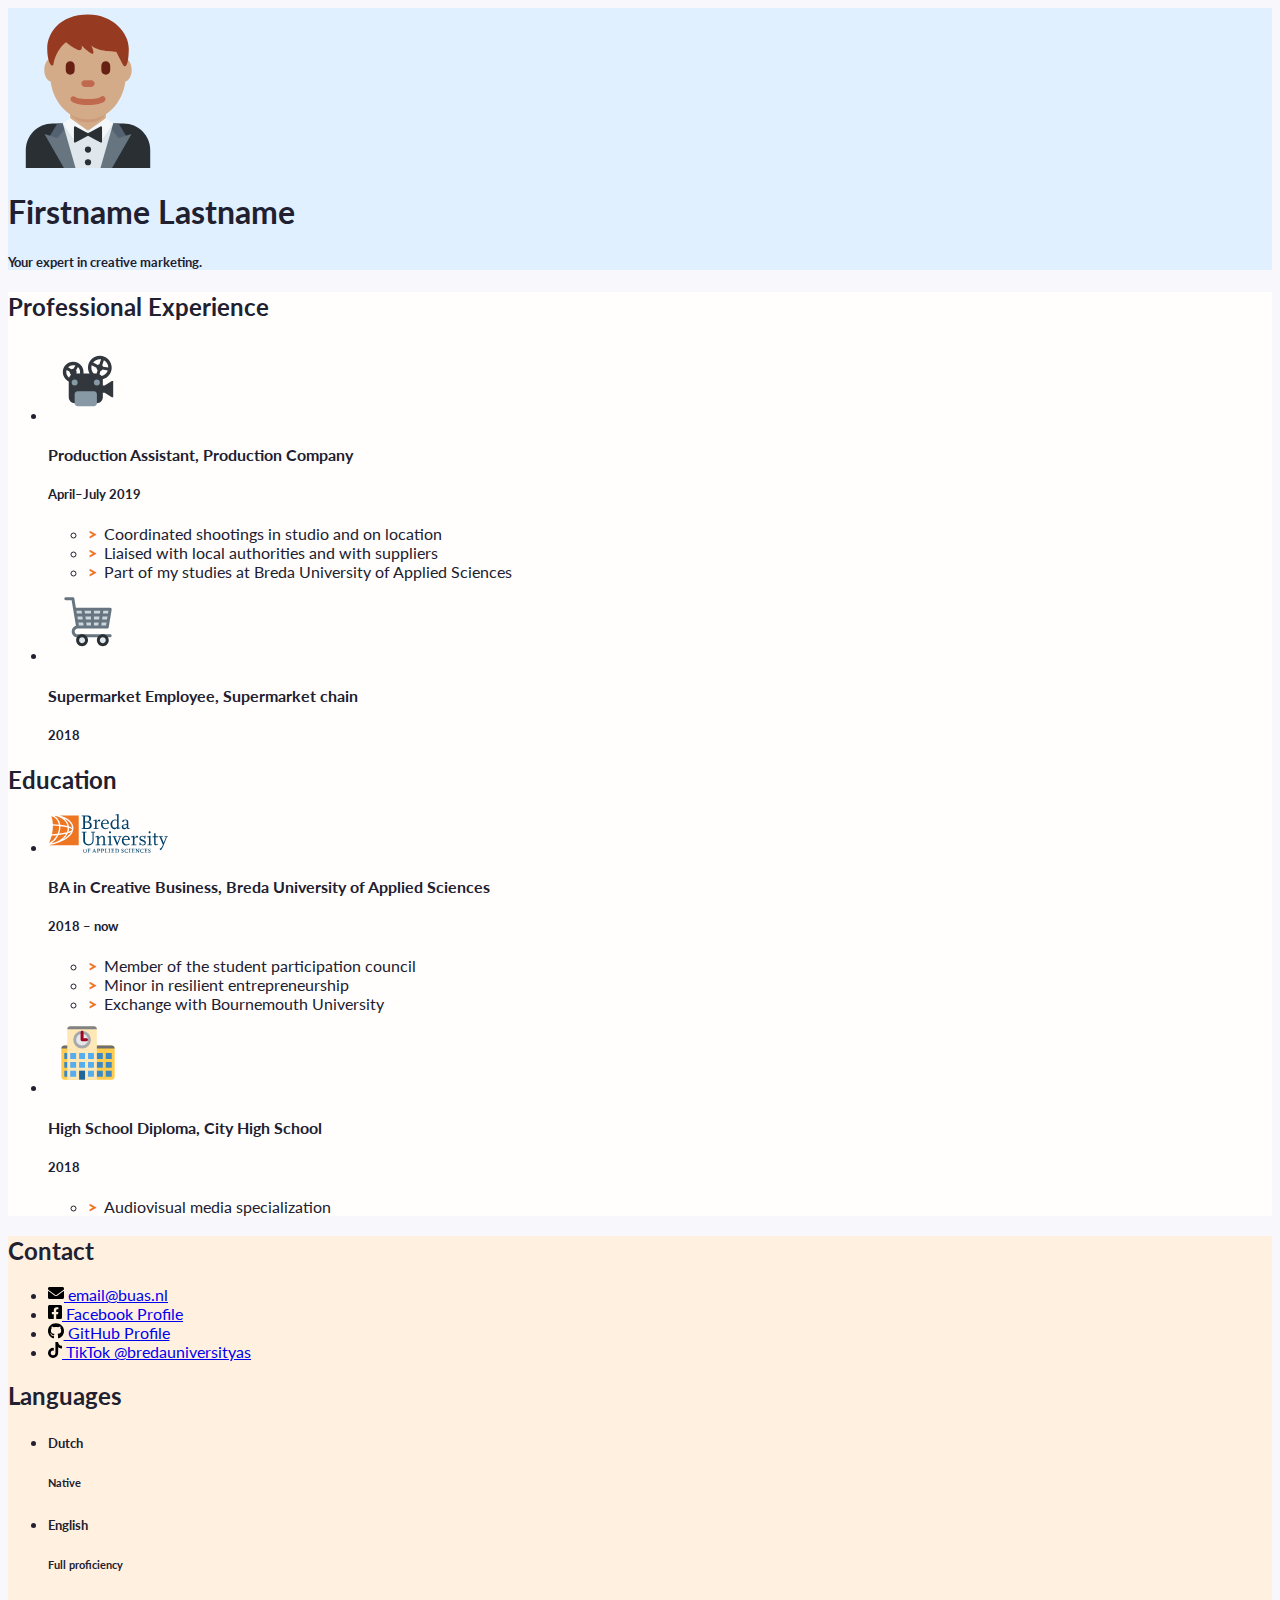
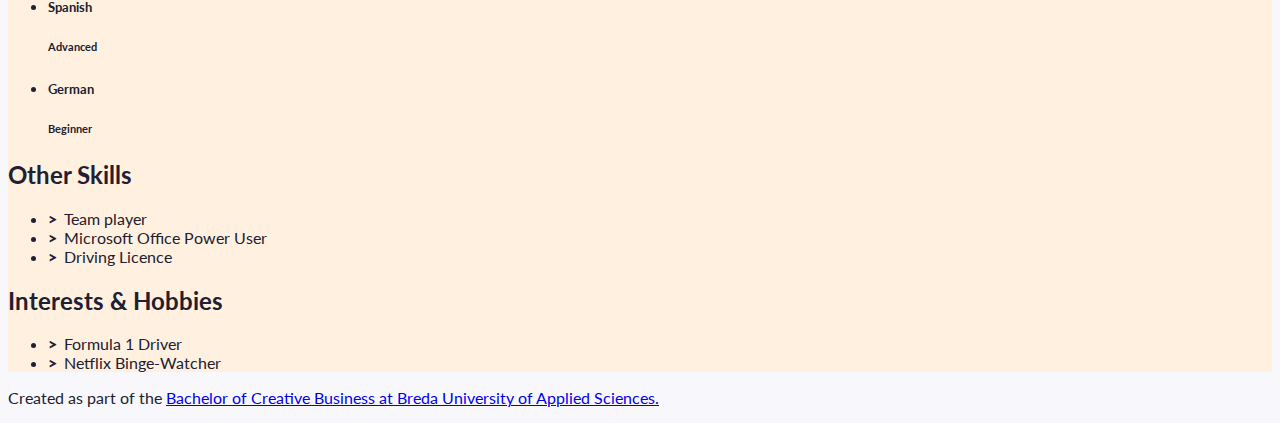
==== index.html @ 38fb70ec "Initial commit" ====
<!doctype html>
<html class="h-100" lang="en">
  
  <!-- An HTML document always starts with a "head", i.e. information about the page that isn't directly visible -->
  <head>
    <meta charset="utf-8">
    <meta name="viewport" content="width=device-width, initial-scale=1, shrink-to-fit=no">

    <!-- Links to the CSS styles from Bootstrap. -->
    <!-- -->
    <link href="https://cdn.jsdelivr.net/npm/bootstrap@5.2.3/dist/css/bootstrap.min.css" rel="stylesheet" integrity="sha384-rbsA2VBKQhggwzxH7pPCaAqO46MgnOM80zW1RWuH61DGLwZJEdK2Kadq2F9CUG65" crossorigin="anonymous">
    <!-- -->

    <!-- Links to our additional CSS styles -->
    <link rel="stylesheet" href="css/styles.css">

    <title>Firstname Lastname's Resumé</title>
  </head>
  <!-- End of the head -->

  <!-- Start of the body, which contains everything visible on the page -->
  <body class="d-flex flex-column h-100 justify-content-between">

    <!--
      We use a Bootstrap container to align contents.
      The "container" class can be replaced by "container-fluid" to make a full width page.
      The "my-sm-4" class adds a margin (m) vertical (y) at sizes small (-sm-) and above, of 4 x 6 pixels
      The "resume-container" class doesn't come from Bootstrap, you can use it for your own styles
    -->
    <div class="container shadow-lg my-sm-4 resume-container">

      <!--
        <header> is a semantic element: it works exactly like <div>, but it gives information about the role of the code below.
        The "row" class is used for the Bootstrap grid.
      -->
      <header class="row resume-header justify-content-center">
        <!--
          A container to wrap around the portrait and align it. We use Bootstrap grid columns.
          This constrains the portrait to columns of decreasing sizes
        -->
        <div class="portrait-container col-5 col-sm-4 col-md-3 col-lg-2">
          <!--
            "w-100" makes sure the image takes the full width of the column it's in
            "rounded-circle" cuts a circle around the image
          -->
          <img class="w-100 rounded-circle my-3" src="images/portrait.svg" alt="Portrait of Firstname Lastname" width="160">
        </div>
        <!--
          A container to wrap around your name and tagline. Full-width at small size, then columns of increasing size.
        -->
        <div class="col-12 col-sm-8 col-md-9 col-lg-10 my-3 header-content">
          <h1 class="fw-bolder">Firstname Lastname</h1>
          <h5 class="fst-italic tagline">Your expert in creative marketing.</h5>
        </div>
      </header>

      <!--
        Another row in the Bootstrap grid, for the rest of the résumé.
        Biography and other details will be on top of each other at sizes XS and S, then next to each other.
        Use the "flex-row-reverse" class here to swap the columns around.
      -->
      <div class="row resume-bottom">

        <!--
          <main> is another semantic element. It will contain biographical info (professional experience and education).
        -->
        <main class="col-md-7 col-lg-8 col-xl-9 resume-main">

          <!--
            <section> is yet another semantic element. The first one is for professional experience.
          -->
          <section class="my-3 biography-section">
            <h2>Professional Experience</h2>
            <!--
              Each list item (li) in the unordered list (ul) below will be one job.
              "list-unstyled" is a class that hides the bullet points of a list.
            -->
            <ul class="biography-list list-unstyled">

              <!-- Top item (generally the latest or most relevant) in professional experience -->
              <li class="biography-item row mb-2">
                <!-- We're using a grid inside a grid so we can align logos and text -->
                <div class="logo-container col-3 col-sm-2 col-md-3 col-lg-2">
                  <img class="biography-logo mw-100 d-block mx-auto" src="images/employers/projector.svg" alt="Company logo" width="80">
                </div>
                <div class="biography-contents col-9 col-sm-10 col-md-9 col-lg-10">
                  <h4>Production Assistant, Production Company</h4>
                  <h5>April&ndash;July 2019</h5>
                  <!-- Use the list below to talk about your achievements -->
                  <ul class="biography-details list-unstyled">
                    <li>Coordinated shootings in studio and on location</li>
                    <li>Liaised with local authorities and with suppliers</li>
                    <li>Part of my studies at Breda University of Applied Sciences</li>
                  </ul>
                </div>
              </li>

              <!-- 2nd item in professional experience -->
              <li class="biography-item row mb-2">
                <div class="logo-container col-3 col-sm-2 col-md-3 col-lg-2">
                <!-- We're using a grid inside a grid so we can align logos and text -->
                  <img class="biography-logo mw-100 d-block mx-auto" src="images/employers/trolley.svg" alt="Company logo" width="80">
                </div>
                <div class="biography-contents col-9 col-sm-10 col-md-9 col-lg-10">
                  <h4>Supermarket Employee, Supermarket chain</h4>
                  <h5>2018</h5>
                  <!-- This entry doesn't have a list of achievements, but you can copy-paste the one from above -->
                </div>
              </li>

            </ul>
          </section>

          <!-- We're done with jobs, let's move on to schools -->

          <section class="my-3 biography-section">
            <h2>Education</h2>
            <ul class="biography-list list-unstyled">

              <!-- Top item in education. And by "top", I mean a Bachelor in Creative Business at BUas. -->
              <li class="biography-item row mb-2">
                <div class="logo-container col-3 col-sm-2 col-md-3 col-lg-2">
                  <img class="biography-logo mw-100 d-block mx-auto" src="images/schools/logo-buas.svg" alt="School logo" width="120">
                </div>
                <div class="biography-contents col-9 col-sm-10 col-md-9 col-lg-10">
                  <h4>BA in Creative Business, Breda University of Applied Sciences</h4>
                  <h5>2018&nbsp;&ndash;&nbsp;now</h5>
                  <!-- Use the list below to talk about minors, exchanges, extra-curricular activities. -->
                  <ul class="biography-details list-unstyled">
                    <li>Member of the student participation council</li>
                    <li>Minor in resilient entrepreneurship</li>
                    <li>Exchange with Bournemouth University</li>
                  </ul>
                </div>
              </li>

              <!-- 2nd item in education -->
              <li class="biography-item row mb-2">
                <div class="logo-container col-3 col-sm-2 col-md-3 col-lg-2">
                  <img class="biography-logo mw-100 d-block mx-auto" src="images/schools/school.svg" alt="School logo" width="80">
                </div>
                <div class="biography-contents col-9 col-sm-10 col-md-9 col-lg-10">
                  <h4>High School Diploma, City High School</h4>
                  <h5>2018</h5>
                  <ul class="biography-details list-unstyled">
                    <li>Audiovisual media specialization</li>
                  </ul>
                </div>
              </li>
            </ul>
          </section>

          <!-- This is the end of the "Education" section -->

        </main>

        <!--
          We're done with the first column.
          We now move on to the column with contact details, languages and other skills
          <aside> is also a semantic element.
        -->
        <aside class="col-md-5 col-lg-4 col-xl-3 resume-aside">

          <!-- The first block will be contact details -->
          <section class="my-3 aside-section">
            <h2>Contact</h2>
            <!--
              A list of all your contact details.
              There are more icons in the images/icons folder, have a look if you want to add your LinkedIn or TikTok profile.
              Be careful and only put channels through which you really want to be contacted.
              If your phone number is your personal one, you may want to remove it!
            -->
            <ul class="contact-list list-unstyled">
              <li class="contact-item">
                <a class="d-flex align-items-center" href="mailto:email@buas.nl" target="_blank">
                  <img class="contact-icon" src="images/icons/envelope.svg" alt="Email">
                  email@buas.nl
                </a>
              </li>
              <li class="contact-item">
                <a class="d-flex align-items-center" href="https://facebook.com/" target="_blank">
                  <img class="contact-icon" src="images/icons/facebook.svg" alt="Facebook">
                  Facebook Profile
                </a>
              </li>
              <li class="contact-item">
                <a class="d-flex align-items-center" href="https://github.com/" target="_blank">
                  <img class="contact-icon" src="images/icons/github.svg" alt="LinkedIn">
                  GitHub Profile
                </a>
              </li>
              <li class="contact-item">
                <a class="d-flex align-items-center" href="https://www.tiktok.com/@bredauniversityas" target="_blank">
                  <img class="contact-icon" src="images/icons/tiktok.svg" alt="Mobile Phone">
                  TikTok @bredauniversityas
                </a>
              </li>
            </ul>
          </section>

          <!-- End of contact details, moving on to languages -->

          <section class="my-3 aside-section">
            <h2>Languages</h2>
            <!-- Each item in the list is a language. Modify, add or remove depending on what you speak -->
            <ul class="language-list list-unstyled">
              <li class="language-item d-flex mb-1">
                <h5 class="language-name w-50">Dutch</h5>
                <div class="language-level w-50 border border-info border-2 position-relative">
                  <!-- The div below is a progress bar. Choose between w-25, w-50, w-75 and w-100 to show your level of fluency -->
                  <div class="language-progress position-absolute bg-warning h-100 w-100"></div>
                  <h6 class="position-absolute w-100 text-center top-0 py-1">Native</h6>
                </div>
              </li>
              <li class="language-item d-flex mb-1">
                <h5 class="language-name w-50">English</h5>
                <div class="language-level w-50 border border-info border-2 position-relative">
                  <!-- The div below is a progress bar. Choose between w-25, w-50, w-75 and w-100 to show your level of fluency -->
                  <div class="language-progress position-absolute bg-warning h-100 w-75"></div>
                  <h6 class="position-absolute w-100 text-center top-0 py-1">Full proficiency</h6>
                </div>
              </li>
              <li class="language-item d-flex mb-1">
                <h5 class="language-name w-50">Spanish</h5>
                <div class="language-level w-50 border border-info border-2 position-relative">
                  <!-- The div below is a progress bar. Choose between w-25, w-50, w-75 and w-100 to show your level of fluency -->
                  <div class="language-progress position-absolute bg-warning h-100 w-50"></div>
                  <h6 class="position-absolute w-100 text-center top-0 py-1">Advanced</h6>
                </div>
              </li>
              <li class="language-item d-flex mb-1">
                <h5 class="language-name w-50">German</h5>
                <div class="language-level w-50 border border-info border-2 position-relative">
                  <!-- The div below is a progress bar. Choose between w-25, w-50, w-75 and w-100 to show your level of fluency -->
                  <div class="language-progress position-absolute bg-warning h-100 w-25"></div>
                  <h6 class="position-absolute w-100 text-center top-0 py-1">Beginner</h6>
                </div>
              </li>
            </ul>
          </section>

          <!-- End of contact details, moving on to other skills -->

          <section class="my-3 aside-section">
            <h2>Other Skills</h2>
            <ul class="skill-list list-unstyled">
              <li class="skill-item">Team player</li>
              <li class="skill-item">Microsoft Office Power User</li>
              <li class="skill-item">Driving Licence</li>
            </ul>
          </section>

          <!-- End of other skills, moving on to interest and hobbies -->

          <section class="my-3 aside-section">
            <h2>Interests &amp; Hobbies</h2>
            <ul class="skill-list list-unstyled">
              <li class="skill-item">Formula 1 Driver</li>
              <li class="skill-item">Netflix Binge-Watcher</li>
            </ul>
          </section>

        </aside>
      </div>
    </div>

    <!-- And now, a footer! -->
    <footer class="bg-dark mt-sm-5 py-4 text-light">
      <p class="container text-end">
        Created as part of the <a href="https://www.buas.nl/en/programmes/creative-business" target="_blank">Bachelor of Creative Business at Breda University of Applied Sciences.</a>
      </p>
    </footer>

  </body>
</html>
---- css/styles.css ----
/* Use this file to use your own styles*/

/* Import declaration to use Google Fonts - check https://fonts.google.com/ for details */
@import url('https://fonts.googleapis.com/css2?family=Lato:ital,wght@0,400;0,700;1,400;1,700&display=swap');

/* Styles for the body */

body {
	font-family: Lato, "Open Sans", Roboto, "Segoe UI", "Helvetica Neue", Helvetica, Arial, sans-serif;
	color: #202030;
	background-color: #f8f8fc;
}

/* Styles for custom classes in the document. (There are more, try to find them out!) */

.resume-header {
    background-color: #e0f0ff;
}

.resume-main {
	background-color: #fffefc;
}

.resume-aside {
	background-color: #fff0e0;
}

/* Styles for lists in the document */

.biography-details li::before, .skill-list li::before {
	content: ">";
	font-weight: 800;
	display: inline-block;
	width: 1em;
	margin-left: -1em;
}

.biography-details li::before {
	color: #EE7623;
}

.biography-details li, .skill-list li {
	padding-left: 1em;
}

/* Styles for contact icons */

.contact-icon {
	height: 1em;
	flex-basis: 1.4em;
}
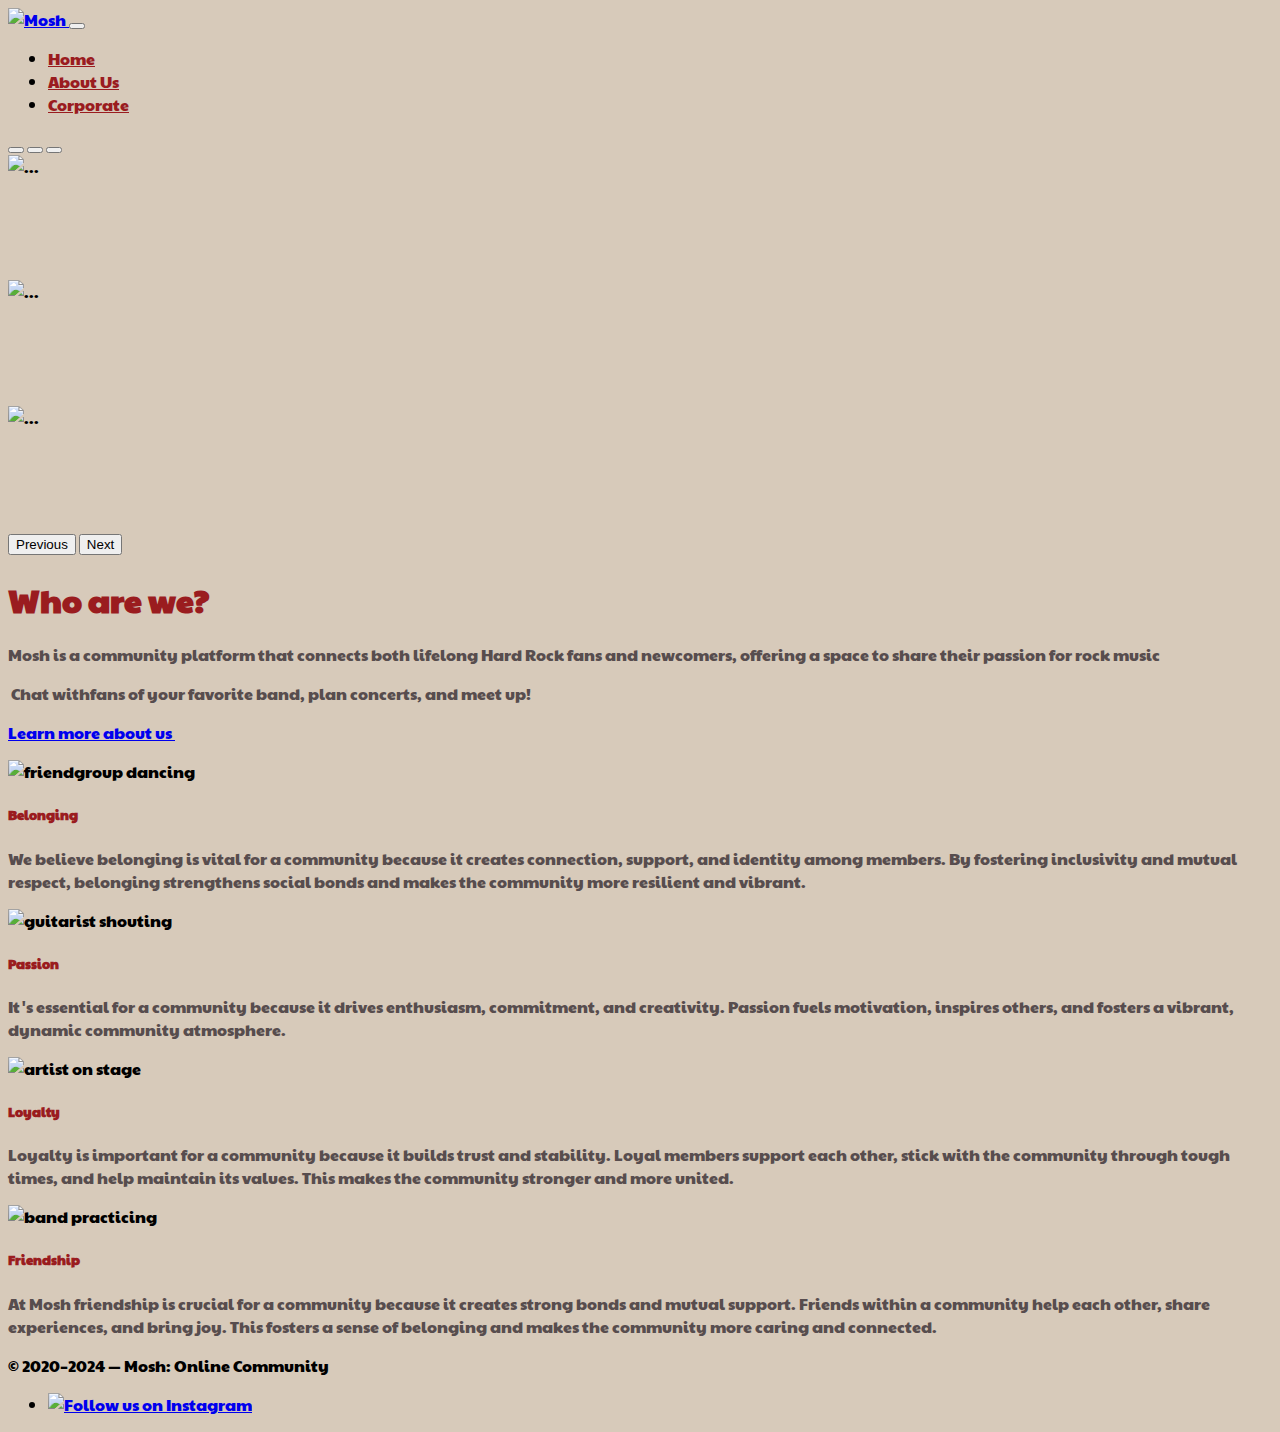
==== commit 52c56077: "Add files via upload" ====
--- a/index.html
+++ b/index.html
@@ -1,275 +1,195 @@
-<!doctype html>
-<html class="h-100" lang="en">
-  
-  <!-- An HTML document always starts with a "head", i.e. information about the page that isn't directly visible -->
-  <head>
-    <meta charset="utf-8">
-    <meta name="viewport" content="width=device-width, initial-scale=1, shrink-to-fit=no">
-
-    <!-- Links to the CSS styles from Bootstrap. -->
-    <!-- -->
-    <link href="https://cdn.jsdelivr.net/npm/bootstrap@5.2.3/dist/css/bootstrap.min.css" rel="stylesheet" integrity="sha384-rbsA2VBKQhggwzxH7pPCaAqO46MgnOM80zW1RWuH61DGLwZJEdK2Kadq2F9CUG65" crossorigin="anonymous">
-    <!-- -->
-
-    <!-- Links to our additional CSS styles -->
-    <link rel="stylesheet" href="css/styles.css">
-
-    <title>Firstname Lastname's Resumé</title>
-  </head>
-  <!-- End of the head -->
-
-  <!-- Start of the body, which contains everything visible on the page -->
-  <body class="d-flex flex-column h-100 justify-content-between">
-
-    <!--
-      We use a Bootstrap container to align contents.
-      The "container" class can be replaced by "container-fluid" to make a full width page.
-      The "my-sm-4" class adds a margin (m) vertical (y) at sizes small (-sm-) and above, of 4 x 6 pixels
-      The "resume-container" class doesn't come from Bootstrap, you can use it for your own styles
-    -->
-    <div class="container shadow-lg my-sm-4 resume-container">
-
-      <!--
-        <header> is a semantic element: it works exactly like <div>, but it gives information about the role of the code below.
-        The "row" class is used for the Bootstrap grid.
-      -->
-      <header class="row resume-header justify-content-center">
-        <!--
-          A container to wrap around the portrait and align it. We use Bootstrap grid columns.
-          This constrains the portrait to columns of decreasing sizes
-        -->
-        <div class="portrait-container col-5 col-sm-4 col-md-3 col-lg-2">
-          <!--
-            "w-100" makes sure the image takes the full width of the column it's in
-            "rounded-circle" cuts a circle around the image
-          -->
-          <img class="w-100 rounded-circle my-3" src="images/portrait.svg" alt="Portrait of Firstname Lastname" width="160">
-        </div>
-        <!--
-          A container to wrap around your name and tagline. Full-width at small size, then columns of increasing size.
-        -->
-        <div class="col-12 col-sm-8 col-md-9 col-lg-10 my-3 header-content">
-          <h1 class="fw-bolder">Firstname Lastname</h1>
-          <h5 class="fst-italic tagline">Your expert in creative marketing.</h5>
-        </div>
-      </header>
-
-      <!--
-        Another row in the Bootstrap grid, for the rest of the résumé.
-        Biography and other details will be on top of each other at sizes XS and S, then next to each other.
-        Use the "flex-row-reverse" class here to swap the columns around.
-      -->
-      <div class="row resume-bottom">
-
-        <!--
-          <main> is another semantic element. It will contain biographical info (professional experience and education).
-        -->
-        <main class="col-md-7 col-lg-8 col-xl-9 resume-main">
-
-          <!--
-            <section> is yet another semantic element. The first one is for professional experience.
-          -->
-          <section class="my-3 biography-section">
-            <h2>Professional Experience</h2>
-            <!--
-              Each list item (li) in the unordered list (ul) below will be one job.
-              "list-unstyled" is a class that hides the bullet points of a list.
-            -->
-            <ul class="biography-list list-unstyled">
-
-              <!-- Top item (generally the latest or most relevant) in professional experience -->
-              <li class="biography-item row mb-2">
-                <!-- We're using a grid inside a grid so we can align logos and text -->
-                <div class="logo-container col-3 col-sm-2 col-md-3 col-lg-2">
-                  <img class="biography-logo mw-100 d-block mx-auto" src="images/employers/projector.svg" alt="Company logo" width="80">
-                </div>
-                <div class="biography-contents col-9 col-sm-10 col-md-9 col-lg-10">
-                  <h4>Production Assistant, Production Company</h4>
-                  <h5>April&ndash;July 2019</h5>
-                  <!-- Use the list below to talk about your achievements -->
-                  <ul class="biography-details list-unstyled">
-                    <li>Coordinated shootings in studio and on location</li>
-                    <li>Liaised with local authorities and with suppliers</li>
-                    <li>Part of my studies at Breda University of Applied Sciences</li>
-                  </ul>
-                </div>
-              </li>
-
-              <!-- 2nd item in professional experience -->
-              <li class="biography-item row mb-2">
-                <div class="logo-container col-3 col-sm-2 col-md-3 col-lg-2">
-                <!-- We're using a grid inside a grid so we can align logos and text -->
-                  <img class="biography-logo mw-100 d-block mx-auto" src="images/employers/trolley.svg" alt="Company logo" width="80">
-                </div>
-                <div class="biography-contents col-9 col-sm-10 col-md-9 col-lg-10">
-                  <h4>Supermarket Employee, Supermarket chain</h4>
-                  <h5>2018</h5>
-                  <!-- This entry doesn't have a list of achievements, but you can copy-paste the one from above -->
-                </div>
-              </li>
-
-            </ul>
-          </section>
-
-          <!-- We're done with jobs, let's move on to schools -->
-
-          <section class="my-3 biography-section">
-            <h2>Education</h2>
-            <ul class="biography-list list-unstyled">
-
-              <!-- Top item in education. And by "top", I mean a Bachelor in Creative Business at BUas. -->
-              <li class="biography-item row mb-2">
-                <div class="logo-container col-3 col-sm-2 col-md-3 col-lg-2">
-                  <img class="biography-logo mw-100 d-block mx-auto" src="images/schools/logo-buas.svg" alt="School logo" width="120">
-                </div>
-                <div class="biography-contents col-9 col-sm-10 col-md-9 col-lg-10">
-                  <h4>BA in Creative Business, Breda University of Applied Sciences</h4>
-                  <h5>2018&nbsp;&ndash;&nbsp;now</h5>
-                  <!-- Use the list below to talk about minors, exchanges, extra-curricular activities. -->
-                  <ul class="biography-details list-unstyled">
-                    <li>Member of the student participation council</li>
-                    <li>Minor in resilient entrepreneurship</li>
-                    <li>Exchange with Bournemouth University</li>
-                  </ul>
-                </div>
-              </li>
-
-              <!-- 2nd item in education -->
-              <li class="biography-item row mb-2">
-                <div class="logo-container col-3 col-sm-2 col-md-3 col-lg-2">
-                  <img class="biography-logo mw-100 d-block mx-auto" src="images/schools/school.svg" alt="School logo" width="80">
-                </div>
-                <div class="biography-contents col-9 col-sm-10 col-md-9 col-lg-10">
-                  <h4>High School Diploma, City High School</h4>
-                  <h5>2018</h5>
-                  <ul class="biography-details list-unstyled">
-                    <li>Audiovisual media specialization</li>
-                  </ul>
-                </div>
-              </li>
-            </ul>
-          </section>
-
-          <!-- This is the end of the "Education" section -->
-
-        </main>
-
-        <!--
-          We're done with the first column.
-          We now move on to the column with contact details, languages and other skills
-          <aside> is also a semantic element.
-        -->
-        <aside class="col-md-5 col-lg-4 col-xl-3 resume-aside">
-
-          <!-- The first block will be contact details -->
-          <section class="my-3 aside-section">
-            <h2>Contact</h2>
-            <!--
-              A list of all your contact details.
-              There are more icons in the images/icons folder, have a look if you want to add your LinkedIn or TikTok profile.
-              Be careful and only put channels through which you really want to be contacted.
-              If your phone number is your personal one, you may want to remove it!
-            -->
-            <ul class="contact-list list-unstyled">
-              <li class="contact-item">
-                <a class="d-flex align-items-center" href="mailto:email@buas.nl" target="_blank">
-                  <img class="contact-icon" src="images/icons/envelope.svg" alt="Email">
-                  email@buas.nl
-                </a>
-              </li>
-              <li class="contact-item">
-                <a class="d-flex align-items-center" href="https://facebook.com/" target="_blank">
-                  <img class="contact-icon" src="images/icons/facebook.svg" alt="Facebook">
-                  Facebook Profile
-                </a>
-              </li>
-              <li class="contact-item">
-                <a class="d-flex align-items-center" href="https://github.com/" target="_blank">
-                  <img class="contact-icon" src="images/icons/github.svg" alt="LinkedIn">
-                  GitHub Profile
-                </a>
-              </li>
-              <li class="contact-item">
-                <a class="d-flex align-items-center" href="https://www.tiktok.com/@bredauniversityas" target="_blank">
-                  <img class="contact-icon" src="images/icons/tiktok.svg" alt="Mobile Phone">
-                  TikTok @bredauniversityas
-                </a>
-              </li>
-            </ul>
-          </section>
-
-          <!-- End of contact details, moving on to languages -->
-
-          <section class="my-3 aside-section">
-            <h2>Languages</h2>
-            <!-- Each item in the list is a language. Modify, add or remove depending on what you speak -->
-            <ul class="language-list list-unstyled">
-              <li class="language-item d-flex mb-1">
-                <h5 class="language-name w-50">Dutch</h5>
-                <div class="language-level w-50 border border-info border-2 position-relative">
-                  <!-- The div below is a progress bar. Choose between w-25, w-50, w-75 and w-100 to show your level of fluency -->
-                  <div class="language-progress position-absolute bg-warning h-100 w-100"></div>
-                  <h6 class="position-absolute w-100 text-center top-0 py-1">Native</h6>
-                </div>
-              </li>
-              <li class="language-item d-flex mb-1">
-                <h5 class="language-name w-50">English</h5>
-                <div class="language-level w-50 border border-info border-2 position-relative">
-                  <!-- The div below is a progress bar. Choose between w-25, w-50, w-75 and w-100 to show your level of fluency -->
-                  <div class="language-progress position-absolute bg-warning h-100 w-75"></div>
-                  <h6 class="position-absolute w-100 text-center top-0 py-1">Full proficiency</h6>
-                </div>
-              </li>
-              <li class="language-item d-flex mb-1">
-                <h5 class="language-name w-50">Spanish</h5>
-                <div class="language-level w-50 border border-info border-2 position-relative">
-                  <!-- The div below is a progress bar. Choose between w-25, w-50, w-75 and w-100 to show your level of fluency -->
-                  <div class="language-progress position-absolute bg-warning h-100 w-50"></div>
-                  <h6 class="position-absolute w-100 text-center top-0 py-1">Advanced</h6>
-                </div>
-              </li>
-              <li class="language-item d-flex mb-1">
-                <h5 class="language-name w-50">German</h5>
-                <div class="language-level w-50 border border-info border-2 position-relative">
-                  <!-- The div below is a progress bar. Choose between w-25, w-50, w-75 and w-100 to show your level of fluency -->
-                  <div class="language-progress position-absolute bg-warning h-100 w-25"></div>
-                  <h6 class="position-absolute w-100 text-center top-0 py-1">Beginner</h6>
-                </div>
-              </li>
-            </ul>
-          </section>
-
-          <!-- End of contact details, moving on to other skills -->
-
-          <section class="my-3 aside-section">
-            <h2>Other Skills</h2>
-            <ul class="skill-list list-unstyled">
-              <li class="skill-item">Team player</li>
-              <li class="skill-item">Microsoft Office Power User</li>
-              <li class="skill-item">Driving Licence</li>
-            </ul>
-          </section>
-
-          <!-- End of other skills, moving on to interest and hobbies -->
-
-          <section class="my-3 aside-section">
-            <h2>Interests &amp; Hobbies</h2>
-            <ul class="skill-list list-unstyled">
-              <li class="skill-item">Formula 1 Driver</li>
-              <li class="skill-item">Netflix Binge-Watcher</li>
-            </ul>
-          </section>
-
-        </aside>
-      </div>
-    </div>
-
-    <!-- And now, a footer! -->
-    <footer class="bg-dark mt-sm-5 py-4 text-light">
-      <p class="container text-end">
-        Created as part of the <a href="https://www.buas.nl/en/programmes/creative-business" target="_blank">Bachelor of Creative Business at Breda University of Applied Sciences.</a>
-      </p>
-    </footer>
-
-  </body>
-</html>
+<!doctype html>
+<html lang="en" class="h-100">
+  <head>
+    <meta charset="utf-8">
+    <meta name="viewport" content="width=device-width, initial-scale=1">
+
+    <!-- Bootstrap CSS -->
+    <link href="https://cdn.jsdelivr.net/npm/bootstrap@5.2.3/dist/css/bootstrap.min.css" rel="stylesheet" integrity="sha384-rbsA2VBKQhggwzxH7pPCaAqO46MgnOM80zW1RWuH61DGLwZJEdK2Kadq2F9CUG65" crossorigin="anonymous">
+
+    <!-- Own Styles -->
+    <link rel="stylesheet" href="css/styles.css">
+
+    <!-- Bootstrap Javascript -->
+    <script src="https://cdn.jsdelivr.net/npm/bootstrap@5.2.3/dist/js/bootstrap.bundle.min.js" integrity="sha384-kenU1KFdBIe4zVF0s0G1M5b4hcpxyD9F7jL+jjXkk+Q2h455rYXK/7HAuoJl+0I4" crossorigin="anonymous"></script>
+
+
+	  <style>
+@import url('https://fonts.googleapis.com/css2?family=Paytone+One&display=swap');
+</style>
+	  
+    <title>PRJ4 Base Group Template &mdash; Cards UX</title>
+
+    <!-- Google Analytics code goes just below here (check PRJ4 Guide for details) -->
+
+    <!-- End of Google Analytics code -->
+    
+  </head>
+  <body class="h-100 d-flex flex-column">
+
+    <!-- Navigation bar, adapted from https://getbootstrap.com/docs/5.1/components/navbar/ -->
+    <nav class="navbar navbar-expand-lg navbar-light">
+      <div class="container-fluid">
+        <a class="navbar-brand" href="#">
+          <img src="icons-logos/mosh-logo-red.png" width="80" alt="Mosh">
+        </a>
+        <button class="navbar-toggler" type="button" data-bs-toggle="collapse" data-bs-target="#navbarSupportedContent" aria-controls="navbarSupportedContent" aria-expanded="false" aria-label="Toggle navigation">
+          <span class="navbar-toggler-icon"></span>
+        </button>
+        <div class="collapse navbar-collapse" id="navbarSupportedContent">
+          <ul class="navbar-nav me-auto mb-2 mb-lg-0">
+            <li class="nav-item">
+              <a class="nav-link" style="color: #9A1C1F" href="index.html">Home</a>
+            </li>
+            <li class="nav-item">
+              <a class="nav-link" style="color: #9A1C1F"  href="about-us.html" target="_blank">About Us</a>
+            </li>
+            <li class="nav-item">
+              <a class="nav-link" style="color: #9A1C1F"  href="corporate.html">Corporate</a>
+            </li>
+          </ul>
+        </div>
+      </div>
+    </nav>
+    <!-- End of navigation bar -->
+
+
+    <!-- Start of carrousel, adapted from https://getbootstrap.com/docs/5.1/components/carousel/ -->
+    <section class="container-fluid p-0">
+      <div id="myCarousel" class="carousel slide" data-bs-ride="carousel">
+        <div class="carousel-indicators">
+          <button type="button" data-bs-target="#myCarousel" data-bs-slide-to="0" class="active" aria-current="true" aria-label="Slide 1"></button>
+          <button type="button" data-bs-target="#myCarousel" data-bs-slide-to="1" aria-label="Slide 2"></button>
+          <button type="button" data-bs-target="#myCarousel" data-bs-slide-to="2" aria-label="Slide 3"></button>
+        </div>
+        <div class="carousel-inner">
+          <div class="carousel-item active">
+            <img src="images/three-guitarist-carousel-1.jpg" class="d-block mx-auto w-100" alt="...">
+            <div class="carousel-caption">
+              <h3 class="d-none d-md-block" style="color: #D7CABA">Welcome to Mosh!</h3>
+              <p>
+                <a href="about-us.html" class="btn btn-outline-light my-md-2" style="color: #D7CABA">Learn more<span class="d-inline d-md-none"> about Mosh</span></a>
+              </p>
+            </div>
+          </div>
+          <div class="carousel-item">
+            <img src="images/crowd-carousel-2.jpg" class="d-block mx-auto w-100" alt="...">
+            <div class="carousel-caption">
+              <h3 class="d-none d-md-block" style="color: #D7CABA">Meet Likeminded People</h3>
+              <p>
+                <a href="about-us.html" class="btn btn-outline-light my-md-2" style="color: #D7CABA">Learn more<span class="d-inline d-md-none"> about Mosh</span></a>
+              </p>
+            </div>
+          </div>
+          <div class="carousel-item">
+            <img src="images/artist-on-stage-carousel-3.jpg" class="d-block mx-auto w-100" alt="...">
+            <div class="carousel-caption">
+              <h3 class="d-none d-md-block" style="color: #D7CABA" >Check out the latest Hard Rock events</h3>
+              <p>
+                <a href="about-us.html" class="btn btn-outline-light my-md-2" style="color: #D7CABA" >Learn more<span class="d-inline d-md-none"> about Mosh</span></a>
+              </p>
+            </div>
+          </div>
+        </div>
+        <button class="carousel-control-prev" type="button" data-bs-target="#myCarousel" data-bs-slide="prev">
+          <span class="carousel-control-prev-icon" aria-hidden="true"></span>
+          <span class="visually-hidden">Previous</span>
+        </button>
+        <button class="carousel-control-next" type="button" data-bs-target="#myCarousel" data-bs-slide="next">
+          <span class="carousel-control-next-icon" aria-hidden="true"></span>
+          <span class="visually-hidden">Next</span>
+        </button>
+      </div>
+    </section>
+    <!-- End of carrousel -->
+
+	    <!-- Start of section adapted from https://getbootstrap.com/docs/5.1/examples/album/ -->
+    <header class="py-2 py-md-4 py-lg-5 text-center container-fluid text-light">
+      <div class="row">
+        <div class="col-md-8 col-lg-6 mx-auto py-5">
+          <h1 class="display-3" style="color: #9A1C1F">Who are we?</h1>
+          <p class="lead" style="color: #574D4E">Mosh is a community platform that connects both lifelong Hard Rock fans and newcomers, offering a space to share their passion for rock music</p>
+          <p class="lead" style="color: #574D4E">&nbsp;Chat withfans of your favorite band, plan concerts, and meet up!&nbsp; &nbsp; &nbsp;&nbsp;</p>
+<p class="mt-5">
+        <a href="about-us.html" class="btn btn-lg btn-danger m-1 d-block d-sm-inline">Learn more about us&nbsp;</a>
+        </p>
+        </div>
+      </div>
+    </header>
+    <!-- End of hero section -->
+	  
+		 <!-- A grid with cards
+      Learn about grids at: https://getbootstrap.com/docs/5.1/layout/grid/
+      Learn about cards at: https://getbootstrap.com/docs/5.1/components/card/
+    -->
+    <main class="container my-4">
+      <div class="row g-3 justify-content-evenly">
+
+        <!-- Card #1 -->
+        <div class="col-sm-6 col-lg-4 col-xl-3">
+          <div class="card shadow h-100">
+            <img class="img-fluid" src="images/1-belonging.jpg" alt="friendgroup dancing">
+            <div class="card-body">
+              <h5 class="card-title" style="color: #9A1C1F" >Belonging</h5>
+              <p class="card-text" style="color: #574D4E" >We believe belonging is vital for a community because it creates connection, support, and identity among members. By fostering inclusivity and mutual respect, belonging strengthens social bonds and makes the community more resilient and vibrant.</p>
+            </div>
+          </div>
+        </div>
+
+        <!-- Card #2 -->
+        <div class="col-sm-6 col-lg-4 col-xl-3">
+          <div class="card shadow h-100">
+            <img class="img-fluid" src="images/2-passion.jpg" alt="guitarist shouting">
+            <div class="card-body">
+              <h5 class="card-title" style="color: #9A1C1F" >Passion</h5>
+              <p class="card-text" style="color: #574D4E" >It's essential for a community because it drives enthusiasm, commitment, and creativity. Passion fuels motivation, inspires others, and fosters a vibrant, dynamic community atmosphere.</p>
+            </div>
+          </div>
+        </div>
+
+        <!-- Card #3 -->
+        <div class="col-sm-6 col-lg-4 col-xl-3">
+          <div class="card shadow h-100">
+            <img class="img-fluid" src="images/3-loyalty.jpg" alt="artist on stage">
+            <div class="card-body">
+              <h5 class="card-title" style="color: #9A1C1F" >Loyalty</h5>
+              <p class="card-text" style="color: #574D4E" >Loyalty is important for a community because it builds trust and stability. Loyal members support each other, stick with the community through tough times, and help maintain its values. This makes the community stronger and more united.</p>
+            </div>
+          </div>
+        </div>
+
+        <!-- Card #4 -->
+        <div class="col-sm-6 col-lg-4 col-xl-3">
+          <div class="card shadow h-100">
+            <img class="img-fluid" src="images/4-friendship.jpg" alt="band practicing">
+            <div class="card-body">
+              <h5 class="card-title" style="color: #9A1C1F" >Friendship</h5>
+              <p class="card-text" style="color: #574D4E" >At Mosh friendship is crucial for a community because it creates strong bonds and mutual support. Friends within a community help each other, share experiences, and bring joy. This fosters a sense of belonging and makes the community more caring and connected.</p>
+          </div>
+        </div>
+
+        <!-- That was the last card -->
+
+      </div>
+    </main>
+    <!-- End of the grid with cards -->
+
+    <!-- A footer with socials -->
+    <footer class="shadow-lg mt-auto py-4 bg-body">
+      <div class="container d-flex justify-content-between align-items-center">
+        <p>
+          © 2020&ndash;2024 &mdash; Mosh: Online Community
+        </p>
+        <ul class="list-unstyled d-flex align-items-center opacity-75">
+          <li>
+            <a href="https://www.instagram.com/moshsocials/" target="_blank">
+              <img class="m-2" src="icons-logos/instagram.svg" alt="Follow us on Instagram" width="26">
+            </a>
+          </li>
+        </ul>
+      </div>
+    </footer>
+    <!-- End of the footer -->
+
+  </body>
+</html>
--- a/css/styles.css
+++ b/css/styles.css
@@ -1,51 +1,46 @@
-/* Use this file to use your own styles*/
-
-/* Import declaration to use Google Fonts - check https://fonts.google.com/ for details */
-@import url('https://fonts.googleapis.com/css2?family=Lato:ital,wght@0,400;0,700;1,400;1,700&display=swap');
-
-/* Styles for the body */
-
-body {
-	font-family: Lato, "Open Sans", Roboto, "Segoe UI", "Helvetica Neue", Helvetica, Arial, sans-serif;
-	color: #202030;
-	background-color: #f8f8fc;
-}
-
-/* Styles for custom classes in the document. (There are more, try to find them out!) */
-
-.resume-header {
-    background-color: #e0f0ff;
-}
-
-.resume-main {
-	background-color: #fffefc;
-}
-
-.resume-aside {
-	background-color: #fff0e0;
-}
-
-/* Styles for lists in the document */
-
-.biography-details li::before, .skill-list li::before {
-	content: ">";
-	font-weight: 800;
-	display: inline-block;
-	width: 1em;
-	margin-left: -1em;
-}
-
-.biography-details li::before {
-	color: #EE7623;
-}
-
-.biography-details li, .skill-list li {
-	padding-left: 1em;
-}
-
-/* Styles for contact icons */
-
-.contact-icon {
-	height: 1em;
-	flex-basis: 1.4em;
-}
+/* Importing a Google Font */
+
+@import url('https://fonts.googleapis.com/css2?family=Raleway:ital,wght@0,200;0,400;0,700;1,200;1,400;1,700&display=swap');
+
+@import url('https://fonts.googleapis.com/css2?family=Paytone+One&display=swap');
+
+/* Changing the main font and background colour */
+
+body {
+	font-family: Paytone One, sans-serif;
+	background-color: #D7CABA;
+}
+
+/* Changing the background colour for the header */
+
+header {
+	background-color: #D7CABA;
+}
+
+/* Changing the background color for the navigation bar */
+
+.navbar {
+	background-color: #D7CABA;
+}
+
+/* Effect on social media buttons */
+
+footer a:hover {
+	opacity: .5;
+}
+
+/* Corporate navbar */
+
+#navbar-corporate a.active {
+	color: #800000;
+	font-weight: bold;
+}
+
+/* Hero Section shadow */
+
+.white-shadow {
+	text-shadow: -.01em -.01em .01em white,
+		.02em .02em .02em white,
+		0 0 .2em white,
+		0 0 .5em white;
+}
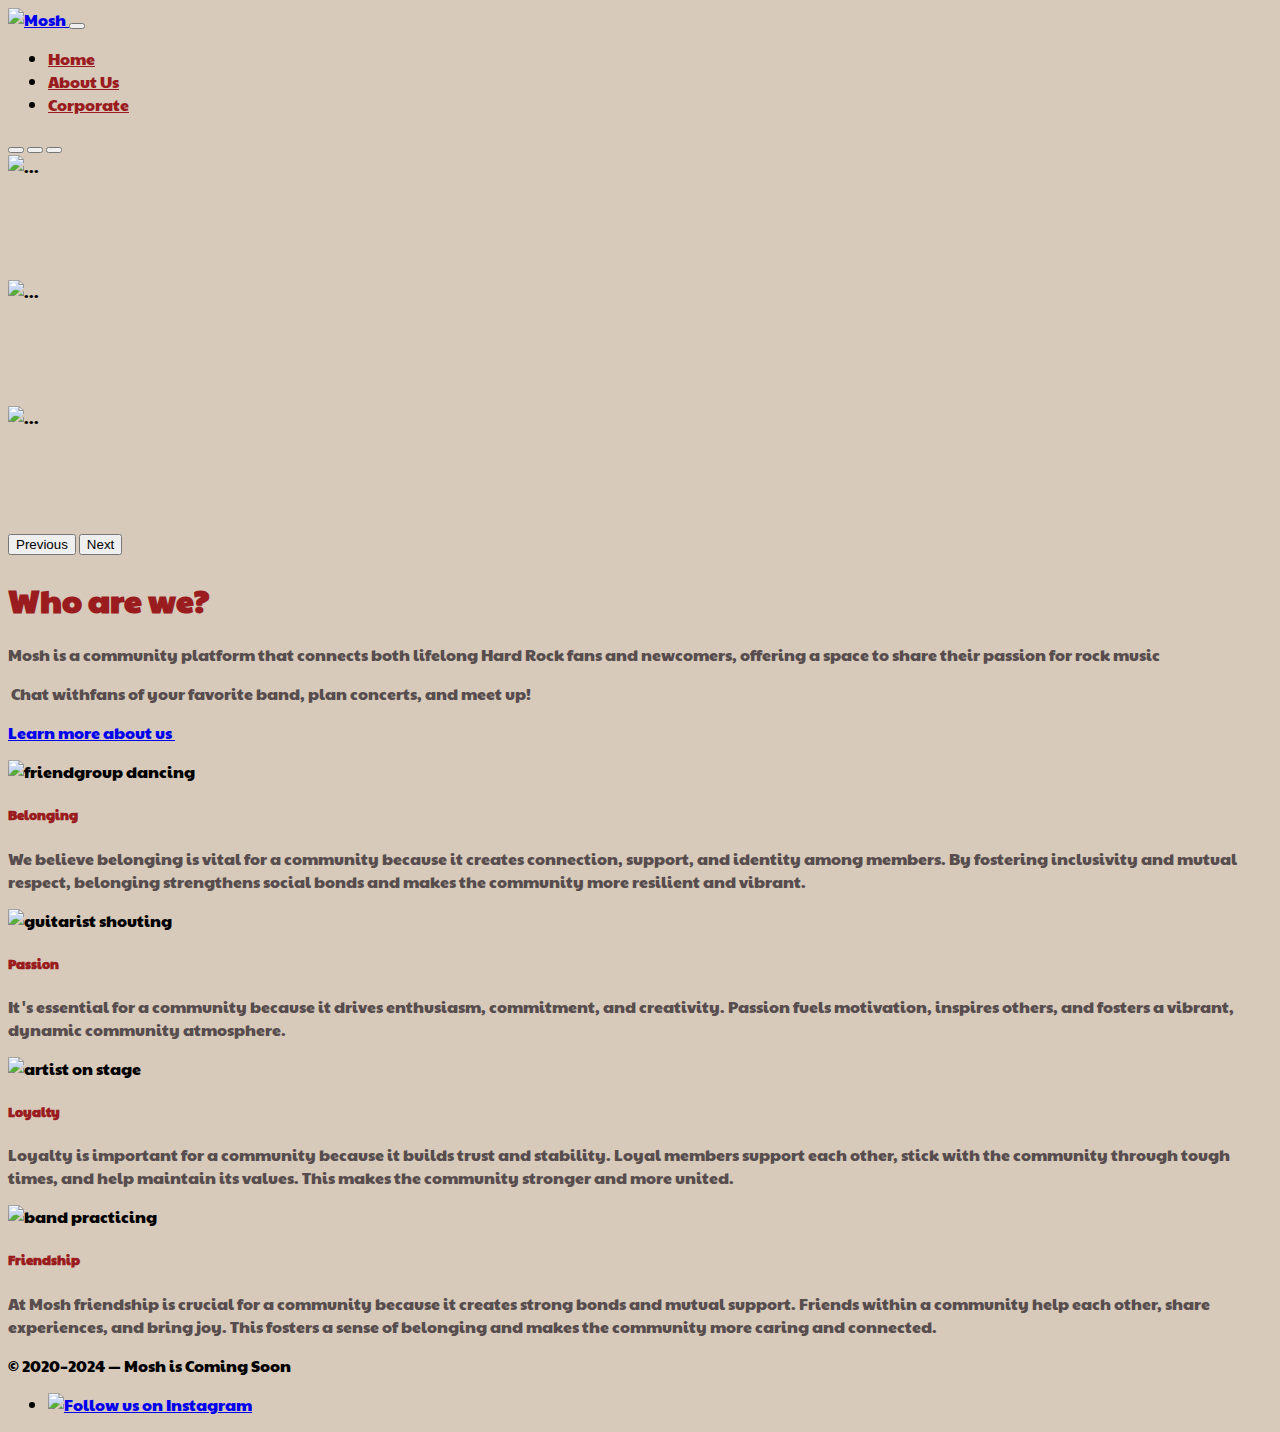
==== commit 99c1f27e: "Add files via upload" ====
--- a/index.html
+++ b/index.html
@@ -30,7 +30,7 @@
     <!-- Navigation bar, adapted from https://getbootstrap.com/docs/5.1/components/navbar/ -->
     <nav class="navbar navbar-expand-lg navbar-light">
       <div class="container-fluid">
-        <a class="navbar-brand" href="#">
+        <a class="navbar-brand" href="index.html">
           <img src="icons-logos/mosh-logo-red.png" width="80" alt="Mosh">
         </a>
         <button class="navbar-toggler" type="button" data-bs-toggle="collapse" data-bs-target="#navbarSupportedContent" aria-controls="navbarSupportedContent" aria-expanded="false" aria-label="Toggle navigation">
@@ -178,7 +178,7 @@
     <footer class="shadow-lg mt-auto py-4 bg-body">
       <div class="container d-flex justify-content-between align-items-center">
         <p>
-          © 2020&ndash;2024 &mdash; Mosh: Online Community
+          © 2020&ndash;2024 &mdash; Mosh is Coming Soon
         </p>
         <ul class="list-unstyled d-flex align-items-center opacity-75">
           <li>
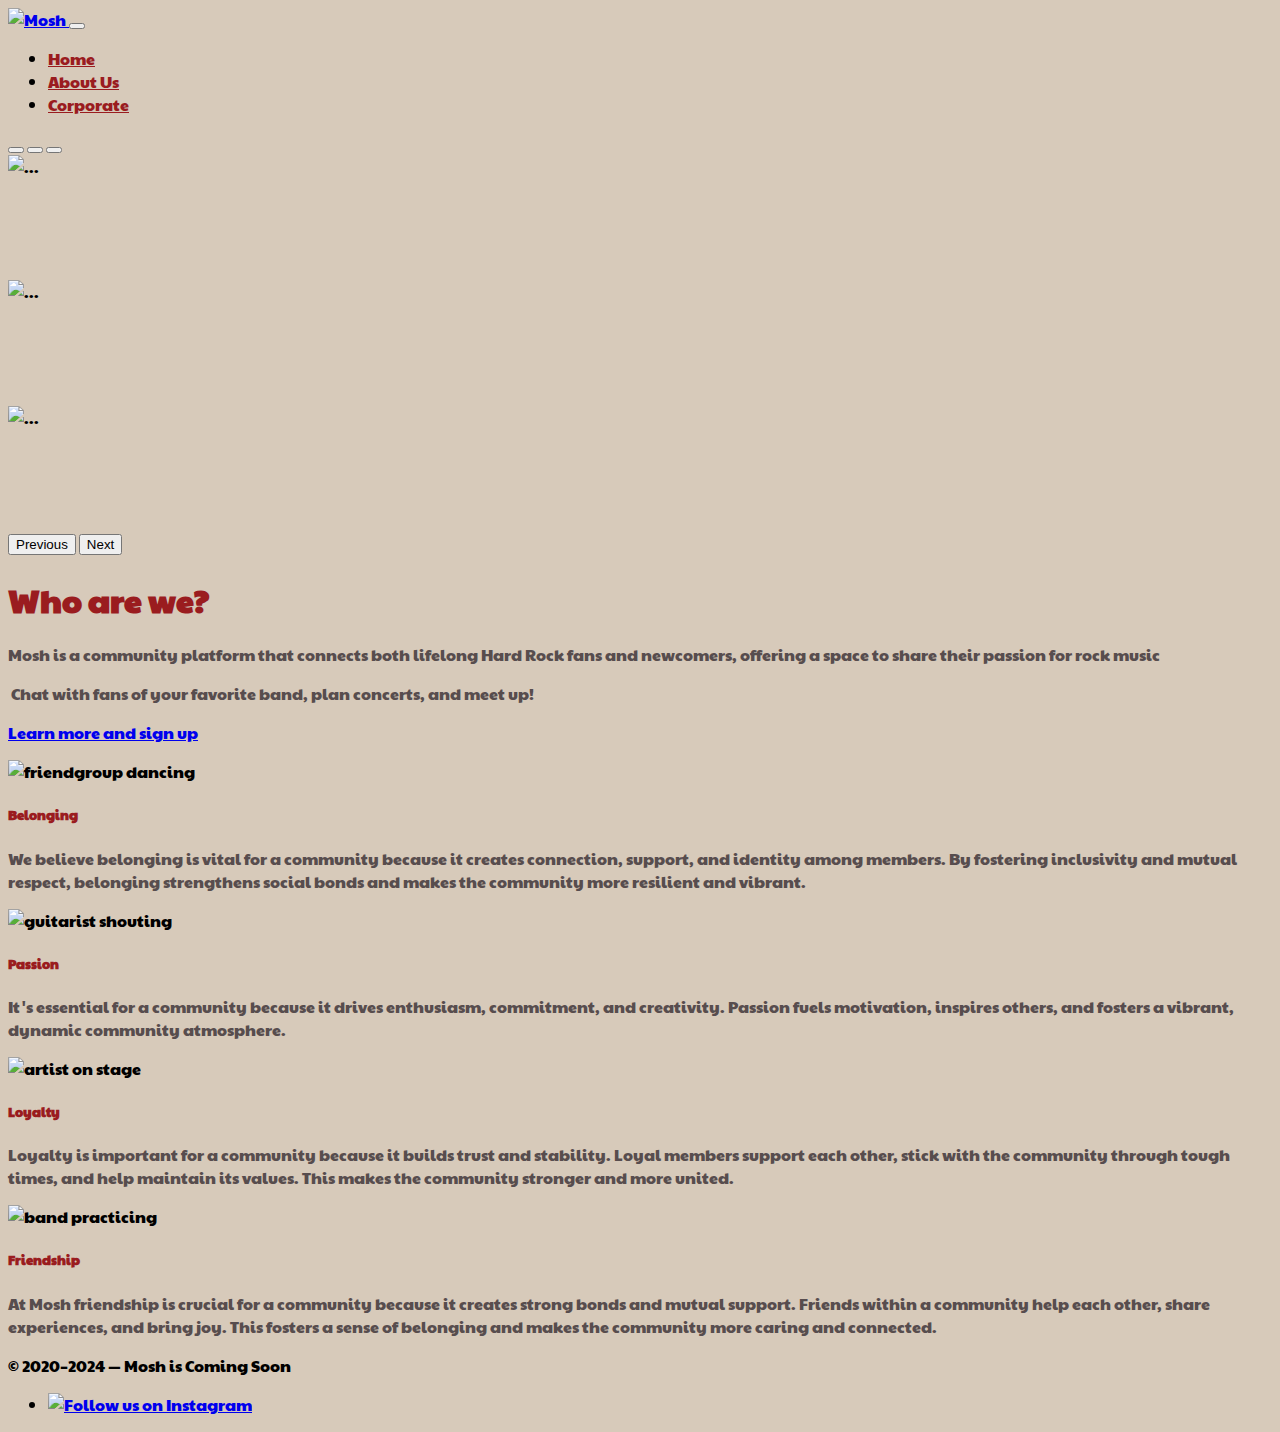
==== commit 2a92c29f: "Add files via upload" ====
--- a/index.html
+++ b/index.html
@@ -18,7 +18,7 @@
 @import url('https://fonts.googleapis.com/css2?family=Paytone+One&display=swap');
 </style>
 	  
-    <title>PRJ4 Base Group Template &mdash; Cards UX</title>
+    <title>Mosh: Hard Rock Community </title>
 
     <!-- Google Analytics code goes just below here (check PRJ4 Guide for details) -->
 
@@ -109,9 +109,9 @@
         <div class="col-md-8 col-lg-6 mx-auto py-5">
           <h1 class="display-3" style="color: #9A1C1F">Who are we?</h1>
           <p class="lead" style="color: #574D4E">Mosh is a community platform that connects both lifelong Hard Rock fans and newcomers, offering a space to share their passion for rock music</p>
-          <p class="lead" style="color: #574D4E">&nbsp;Chat withfans of your favorite band, plan concerts, and meet up!&nbsp; &nbsp; &nbsp;&nbsp;</p>
+          <p class="lead" style="color: #574D4E">&nbsp;Chat with fans of your favorite band, plan concerts, and meet up!</p>
 <p class="mt-5">
-        <a href="about-us.html" class="btn btn-lg btn-danger m-1 d-block d-sm-inline">Learn more about us&nbsp;</a>
+        <a href="about-us.html" class="btn btn-lg btn-danger m-1 d-block d-sm-inline">Learn more and sign up</a>
         </p>
         </div>
       </div>
